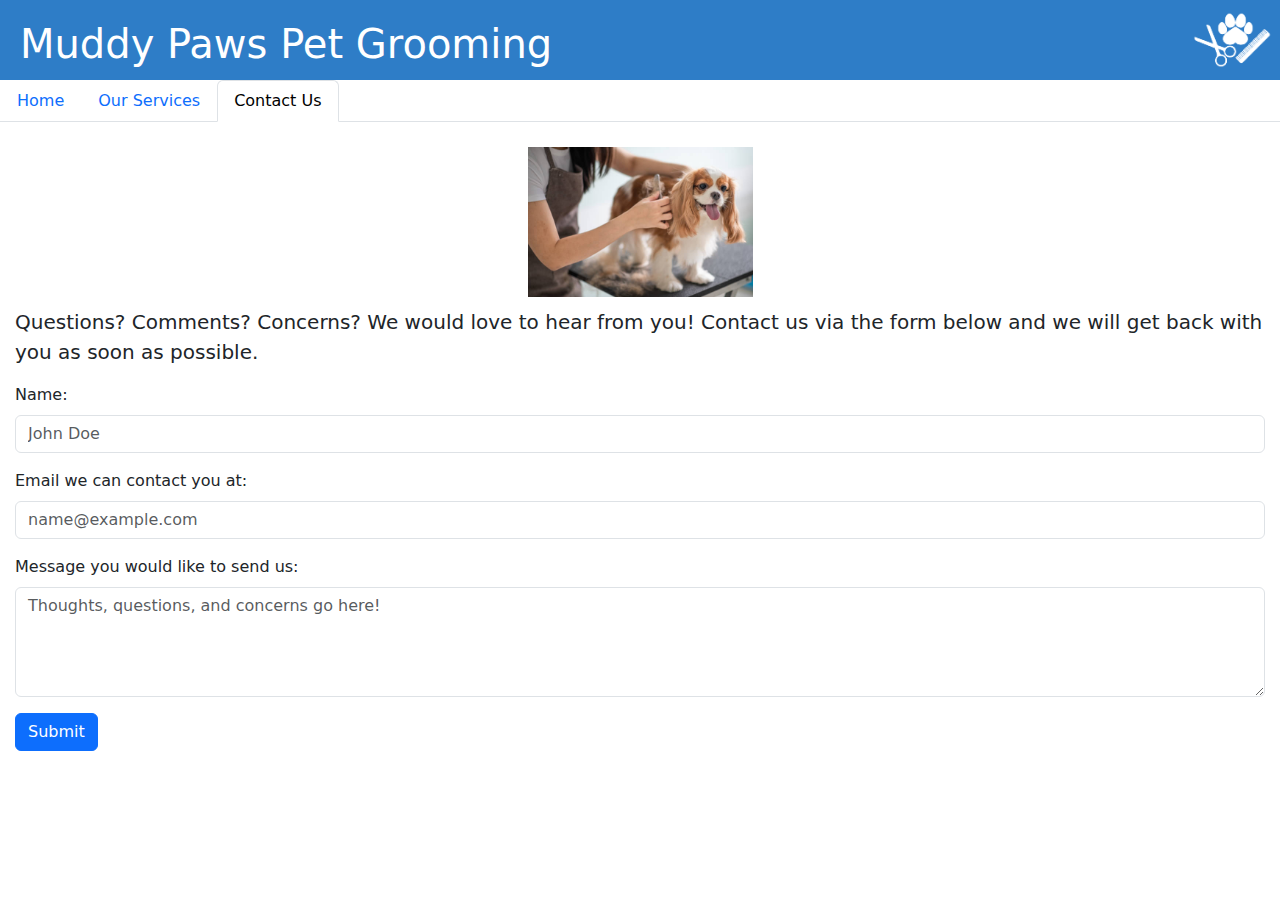
==== ContactUs.html @ a9b6ab4b "Completed HTML/CSS files" ====
<!doctype html>
<html lang="en">
<head>
    <meta charset="utf-8">
    <meta name="viewport" content="width=device-width, initial-scale=1">
    <title>Muddy Paws Pet Grooming Contact Us</title>
    <link href="https://cdn.jsdelivr.net/npm/bootstrap@5.3.3/dist/css/bootstrap.min.css" rel="stylesheet"
          integrity="sha384-QWTKZyjpPEjISv5WaRU9OFeRpok6YctnYmDr5pNlyT2bRjXh0JMhjY6hW+ALEwIH" crossorigin="anonymous">
    <link rel="stylesheet" type="text/css" href="Style.css">
</head>
<body>
<!---Banner--->
<div class="container-fluid" id="Banner">
    <h1 style="color:white">Muddy Paws Pet Grooming</h1>
    <!---Original Source: Adobe Stock, edited--->
    <img src="Images/PetGroomingLogoTransparentWhite.png" id="Logo" alt="Pet Grooming Logo of Scissors, a paw print, and a comb">
</div>
<!---Navigation tabs--->
<ul class="nav nav-tabs">
    <li class="nav-item">
        <a class="nav-link" aria-current="page" href="index.html">Home</a>
    </li>
    <li class="nav-item">
        <a class="nav-link" href="Services.html">Our Services</a>
    </li>
    <li class="nav-item">
        <a class="nav-link active" href="ContactUs.html">Contact Us</a>
    </li>
</ul>
<!---Page Content--->
<div class="mainDivPadding">
    <!---Photos--->
    <div style="margin:10px">
        <!---Source: iStock--->
        <img src="Images/ContactFormImage1.jpg" alt="Dog being brushed with comb" height="150" style="display:block; margin-left: auto; margin-right: auto;">
    </div>
    <p class="lead">Questions? Comments? Concerns? We would love to hear from you! Contact us via the form below and we
        will get back with you as soon as possible.
    </p>

    <!---Form for name entry--->
    <div class="mb-3">
        <label for="name-input" class="form-label">Name: </label>
        <input type="name" class="form-control" id="name-input" placeholder="John Doe">
    </div>

    <!---Form for email entry--->
    <div class="mb-3">
        <label for="email-input" class="form-label">Email we can contact you at: </label>
        <input type="email" class="form-control" id="email-input" placeholder="name@example.com">
    </div>

    <!---Form for response box--->
    <div class="mb-3">
        <label  for="commentsBox" class="form-label">Message you would like to send us: </label>
        <textarea class="form-control" id="commentsBox" rows="4" placeholder="Thoughts, questions, and concerns go here!"></textarea>

    </div>

    <!---Submission Button--->
    <div>
        <button type="submit" class="btn btn-primary mb-3" >Submit</button>
    </div>

</div>

</body>

</html>
---- Style.css ----
.wrappedTextDiv {
    min-height: 150px;
}
.homePageImage {
    width:200px;
    padding:5px;
    float:left;
}
.mainDivPadding {
    padding:15px;
}
#Banner{
    background:#2e7dc7;
    height:80px;
    padding:20px;
}
#Logo{
    width:80px;
     height:80px;
     position:absolute;
     right: 8px;
     top:0px
}
#ServicesPageImage{
    height:200px;
    float:right;
    margin:10px
}
#ServiceList{
    font-size:16pt;
    padding:30px;
}
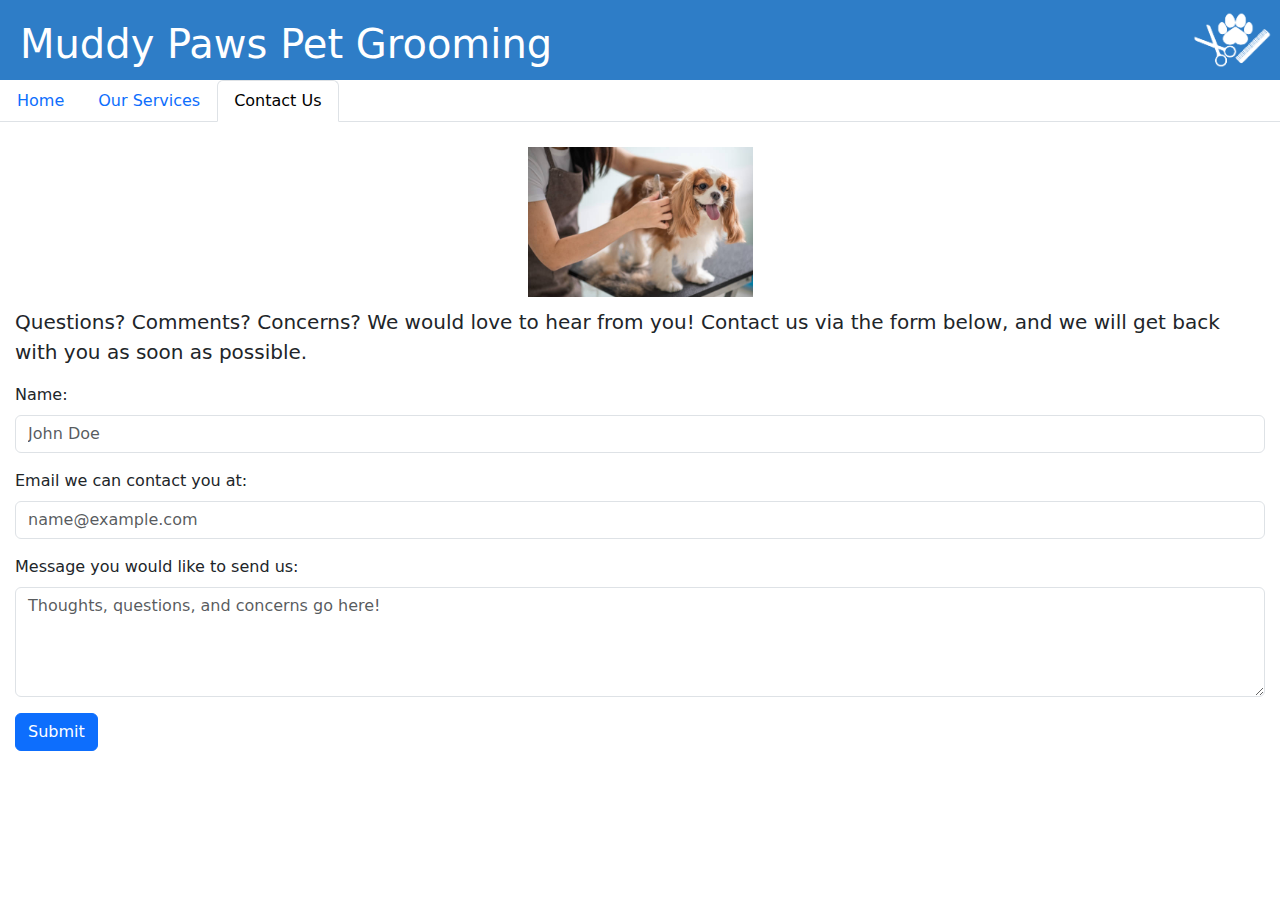
==== commit 1056d273: "Completed HTML/CSS files" ====
--- a/ContactUs.html
+++ b/ContactUs.html
@@ -34,14 +34,14 @@
         <!---Source: iStock--->
         <img src="Images/ContactFormImage1.jpg" alt="Dog being brushed with comb" height="150" style="display:block; margin-left: auto; margin-right: auto;">
     </div>
-    <p class="lead">Questions? Comments? Concerns? We would love to hear from you! Contact us via the form below and we
+    <p class="lead">Questions? Comments? Concerns? We would love to hear from you! Contact us via the form below, and we
         will get back with you as soon as possible.
     </p>
 
     <!---Form for name entry--->
     <div class="mb-3">
         <label for="name-input" class="form-label">Name: </label>
-        <input type="name" class="form-control" id="name-input" placeholder="John Doe">
+        <input class="form-control" id="name-input" placeholder="John Doe">
     </div>
 
     <!---Form for email entry--->
